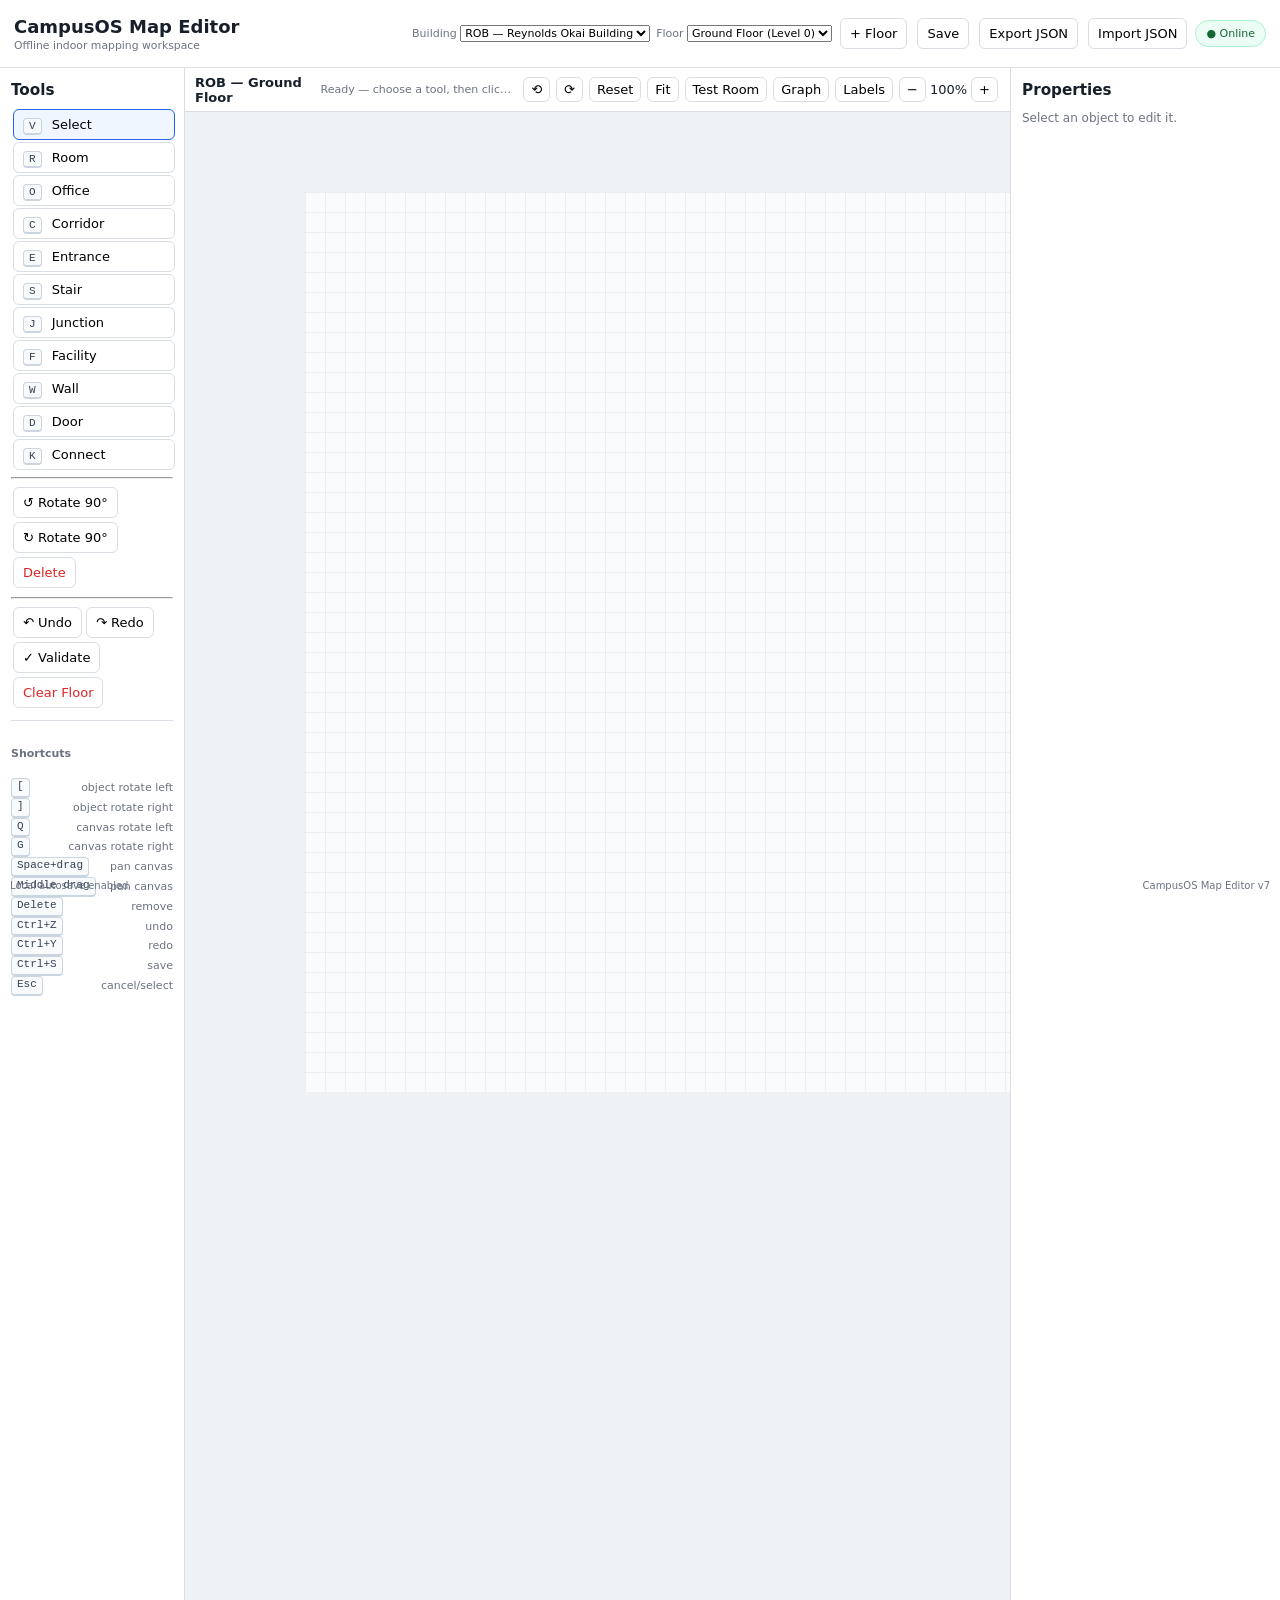
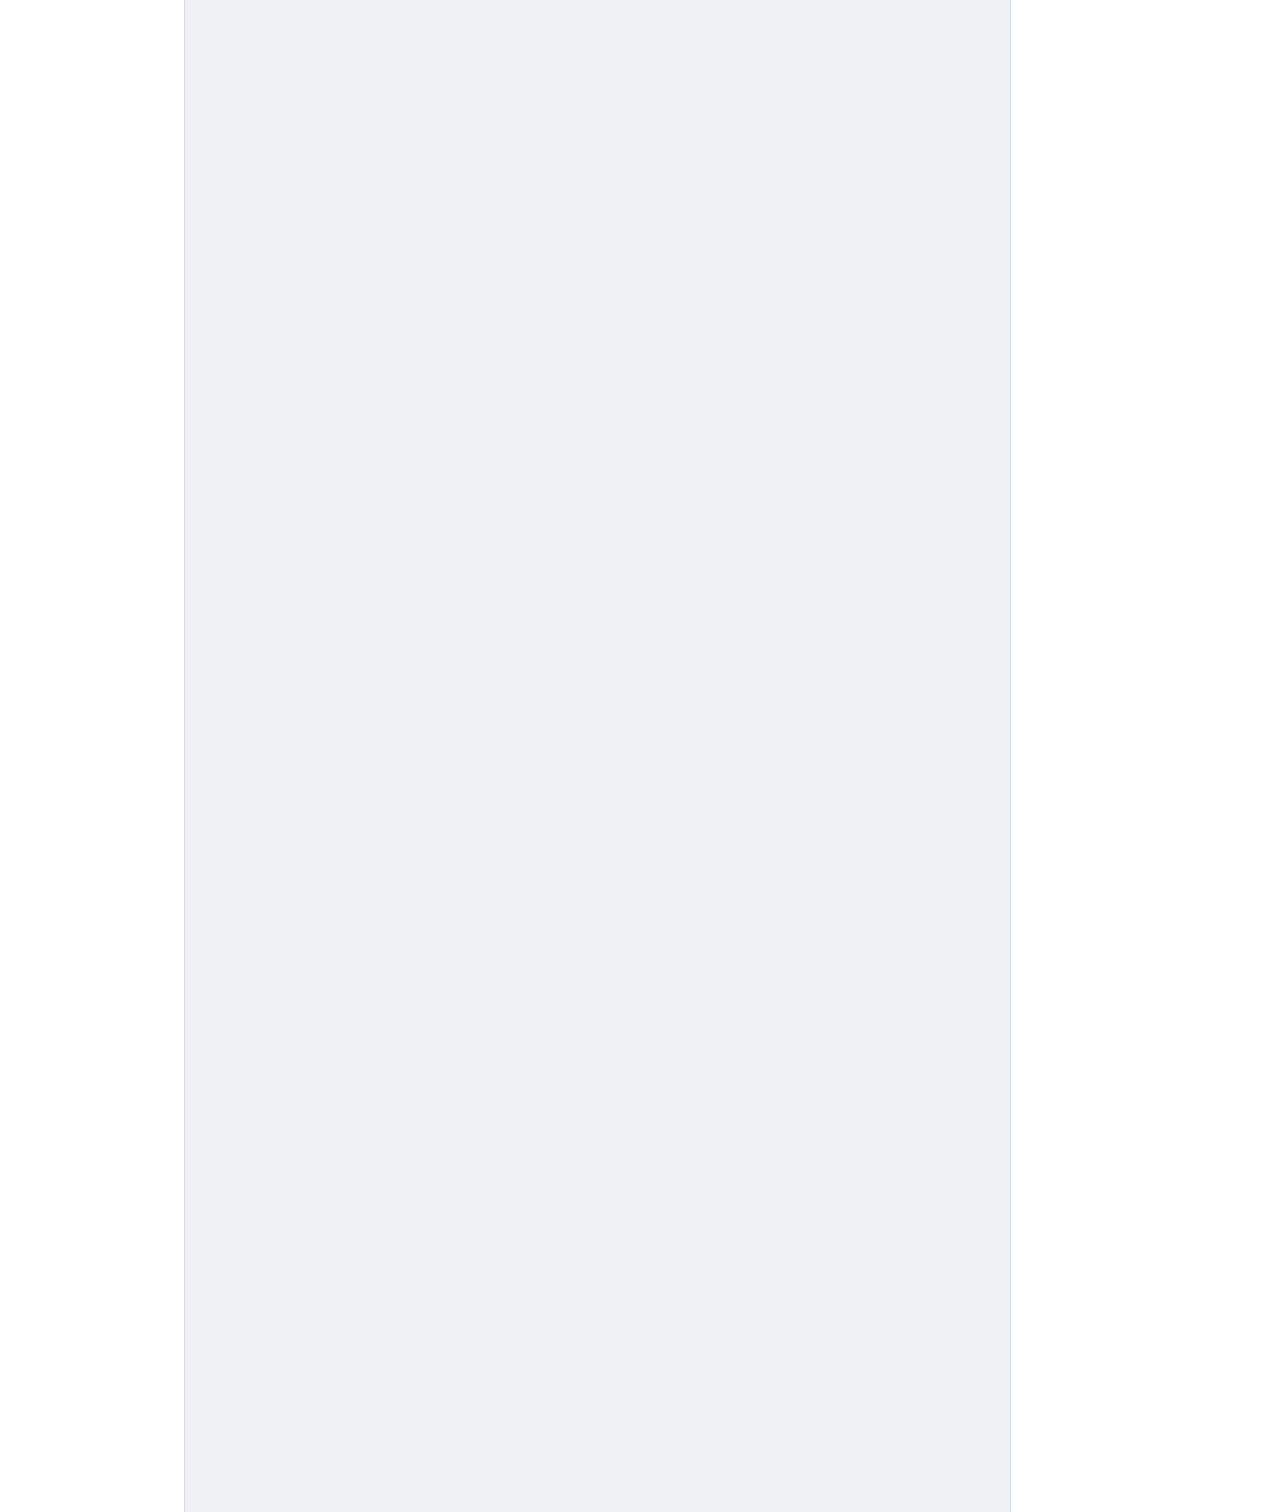
==== index.html @ 72ecd151 "Finalize PWA install and GitHub Pages support" ====
<!doctype html>
<html lang="en">
<head>
<meta charset="UTF-8">
<meta name="viewport" content="width=device-width,initial-scale=1">
<meta name="theme-color" content="#2d2440">
<meta name="description" content="Offline indoor campus mapping editor for CampusOS">
<link rel="manifest" href="./manifest.webmanifest">
<link rel="icon" href="./icons/icon-192.svg" type="image/svg+xml">
<link rel="apple-touch-icon" href="./icons/icon-192.svg">
<meta name="apple-mobile-web-app-capable" content="yes">
<meta name="apple-mobile-web-app-status-bar-style" content="black-translucent">
<title>CampusOS Map Editor</title>
<link rel="stylesheet" href="./style.css">
</head>
<body>
<header class="topbar">
  <div><b>CampusOS Map Editor</b><small>Offline indoor mapping workspace</small></div>
  <div class="top">
    <label>Building <select><option>ROB — Reynolds Okai Building</option></select></label>
    <label>Floor <select id="floorSelect"></select></label>
    <button id="newFloor">+ Floor</button><button id="save">Save</button>
    <button id="export">Export JSON</button><button id="import">Import JSON</button>
    <input id="file" type="file" accept=".json" hidden>
    <span id="connectionStatus" class="status-pill online">● Online</span>
    <button id="installBtn" class="install-btn" hidden>Install CampusOS</button>
  </div>
</header>

<main>
<aside class="tools">
<h3>Tools</h3>
<button class="tool active" data-tool="select"><kbd>V</kbd> Select</button>
<button class="tool" data-tool="room"><kbd>R</kbd> Room</button>
<button class="tool" data-tool="office"><kbd>O</kbd> Office</button>
<button class="tool" data-tool="corridor"><kbd>C</kbd> Corridor</button>
<button class="tool" data-tool="entrance"><kbd>E</kbd> Entrance</button>
<button class="tool" data-tool="stair"><kbd>S</kbd> Stair</button>
<button class="tool" data-tool="junction"><kbd>J</kbd> Junction</button>
<button class="tool" data-tool="facility"><kbd>F</kbd> Facility</button>
<button class="tool" data-tool="wall"><kbd>W</kbd> Wall</button>
<button class="tool" data-tool="door"><kbd>D</kbd> Door</button>
<button class="tool" data-tool="connect"><kbd>K</kbd> Connect</button>
<hr>
<button id="rotL">↺ Rotate 90°</button><button id="rotR">↻ Rotate 90°</button>
<button id="del" class="danger">Delete</button>
<hr>
<button id="undo">↶ Undo</button><button id="redo">↷ Redo</button>
<button id="validate">✓ Validate</button>
<button id="clear" class="danger">Clear Floor</button>
<section class="help">
<h4>Shortcuts</h4>
<div><kbd>[</kbd> object rotate left</div><div><kbd>]</kbd> object rotate right</div>
<div><kbd>Q</kbd> canvas rotate left</div><div><kbd>G</kbd> canvas rotate right</div>
<div><kbd>Space+drag</kbd> pan canvas</div><div><kbd>Middle drag</kbd> pan canvas</div>
<div><kbd>Delete</kbd> remove</div><div><kbd>Ctrl+Z</kbd> undo</div>
<div><kbd>Ctrl+Y</kbd> redo</div><div><kbd>Ctrl+S</kbd> save</div>
<div><kbd>Esc</kbd> cancel/select</div>
</section>
</aside>

<section class="area">
<div class="bar">
  <b id="title"></b>
  <span id="status">Ready — choose a tool, then click empty canvas</span>
  <span class="viewtools">
    <button id="viewL" title="Rotate canvas left">⟲</button>
    <button id="viewR" title="Rotate canvas right">⟳</button>
    <button id="viewReset" title="Reset canvas view">Reset</button>
    <button id="fit" title="Fit map to viewport">Fit</button><button id="testAdd" title="Test object placement">Test Room</button>
    <button id="graphToggle" title="Show/hide connection graph">Graph</button>
    <button id="labelsToggle" title="Show/hide labels">Labels</button>
    <button id="zoomOut">−</button><span id="zoomText">100%</span><button id="zoomIn">+</button>
  </span>
</div>
<div id="viewport"><div id="stage"><div id="canvas"><svg id="lines"></svg><div id="objects"></div></div></div></div>
</section>

<aside class="props">
<h3>Properties</h3><p id="empty">Select an object to edit it.</p>
<form id="form" hidden>
<label>ID<input id="pid" disabled></label><label>Name<input id="pname" required></label>
<label>Type<input id="ptype" disabled></label>
<label>Description<textarea id="pdesc"></textarea></label>
<label>Location note<textarea id="pnote" placeholder="e.g. Library side — left"></textarea></label>
<div class="grid">
<label>X<input id="px" type="number"></label><label>Y<input id="py" type="number"></label>
<label>Width<input id="pw" type="number" min="10"></label><label>Height<input id="ph" type="number" min="10"></label>
<label>Rotation<input id="prot" type="number" step="5"></label><label>Floor<input id="pfloor" disabled></label>
</div><button class="primary">Apply Changes</button>
</form>
<div id="connBox" hidden>
<h4>Connection</h4><label>From<select id="from"></select></label>
<label>To<select id="to"></select></label>
<label>Type<select id="ctype"><option>corridor</option><option>doorway</option><option>stairs</option><option>entrance</option><option>lift</option><option>path</option></select></label>
<p id="dist"></p><button id="delConn" class="danger">Delete Connection</button>
</div>
<div id="validation"></div>
</aside>
</main>
<footer><span id="saved">Local autosave enabled</span><span>CampusOS Map Editor v7</span></footer>
<script src="./app.js"></script>
<script>
document.getElementById('testAdd').onclick=()=>{
  if(window.CampusOS){ window.CampusOS.setTool('room'); window.CampusOS.add('room',600,350); }
};
</script>
</body>
</html>
---- style.css ----
*{box-sizing:border-box}
body{margin:0;height:100vh;overflow:hidden;font:13px system-ui,sans-serif;color:#17202a;background:#f4f6f8}
button,input,select,textarea{font:inherit}
button{border:1px solid #d9dee5;background:#fff;border-radius:6px;padding:7px 9px;cursor:pointer;margin:2px}
button:hover{background:#f1f5f9}
.danger{color:#dc2626}
.primary{width:100%;background:#2563eb;color:#fff;border-color:#2563eb}
.topbar{height:68px;background:#fff;border-bottom:1px solid #d9dee5;display:flex;justify-content:space-between;align-items:center;padding:10px 14px}
.topbar b{display:block;font-size:18px}.topbar small{color:#6b7280}
.top{display:flex;gap:6px;align-items:center;flex-wrap:wrap}.top label{font-size:11px;color:#6b7280}
.tools,.props{background:#fff;padding:11px;overflow:auto}.tools{border-right:1px solid #d9dee5}.props{border-left:1px solid #d9dee5}
.tools h3,.props h3{margin:2px 0 10px}.tool{display:block;width:100%;text-align:left}.tool.active{border-color:#2563eb;background:#eff6ff}
.tool kbd{margin-right:6px}.help{border-top:1px solid #d9dee5;margin-top:10px;padding-top:8px;color:#6b7280;font-size:11px;line-height:1.8}
.help div{display:flex;justify-content:space-between}kbd{border:1px solid #cbd5e1;border-bottom-width:2px;border-radius:4px;background:#f8fafc;padding:1px 5px;font:11px ui-monospace,monospace;color:#334155}
main{height:calc(100vh - 98px);display:grid;grid-template-columns:185px 1fr 270px}.area{min-width:0;display:flex;flex-direction:column}
.bar{height:44px;background:#fff;border-bottom:1px solid #d9dee5;display:flex;justify-content:space-between;align-items:center;padding:7px 10px;gap:8px}
.bar #status{color:#6b7280;font-size:11px;margin-left:10px;overflow:hidden;text-overflow:ellipsis;white-space:nowrap}
.viewtools{display:flex;align-items:center;gap:2px;white-space:nowrap}.viewtools button{padding:4px 7px}
#viewport{flex:1;overflow:scroll;background:#e9edf1;position:relative;cursor:default}
#stage{position:relative;width:3000px;height:3000px;min-width:3000px;min-height:3000px;background:rgba(255,255,255,.28);overflow:visible}
#canvas{position:absolute;left:120px;top:80px;width:1400px;height:900px;transform-origin:center center;background-color:rgba(255,255,255,.72);
 background-image:linear-gradient(to right,rgba(80,90,100,.08) 1px,transparent 1px),linear-gradient(to bottom,rgba(80,90,100,.08) 1px,transparent 1px);
 background-size:20px 20px;touch-action:none;transform:rotate(0deg) scale(1)}
#lines{position:absolute;inset:0;width:100%;height:100%;overflow:visible;pointer-events:none}
#lines.interactive{pointer-events:auto}
.line{stroke:#64748b;stroke-width:2.5;stroke-dasharray:8 6;pointer-events:stroke;opacity:.45}.line.selected{stroke:#2563eb;stroke-width:4;opacity:.9}
#objects{position:absolute;inset:0}
.object{position:absolute;display:flex;align-items:center;justify-content:center;border:2px solid #475569;border-radius:6px;user-select:none;cursor:grab;transform-origin:center;background:rgba(226,232,240,.88);text-align:center;will-change:left,top,transform}
.object:active{cursor:grabbing}.object.selected{outline:3px solid rgba(37,99,235,.18);border-color:#2563eb}
.label{padding:3px 5px;font-size:11px;font-weight:700;line-height:1.15;pointer-events:none;max-width:100%;overflow:hidden;text-overflow:ellipsis}
.labels-hidden .label{display:none}
.handle{position:absolute;top:-30px;left:50%;transform:translateX(-50%);width:22px;height:22px;border:1px solid #2563eb;border-radius:50%;background:#fff;color:#2563eb;display:none;align-items:center;justify-content:center;cursor:grab}
.selected .handle{display:flex}
.resize-handle{position:absolute;right:-8px;bottom:-8px;width:16px;height:16px;border:2px solid #2563eb;border-radius:50%;background:#fff;display:none;cursor:nwse-resize;z-index:2}
.selected .resize-handle{display:block}
.room{background:rgba(219,234,254,.9)}.office{background:rgba(220,252,231,.9)}.corridor{background:rgba(241,245,249,.92)}
.entrance{background:rgba(254,249,195,.95)}.stair{background:rgba(237,233,254,.9)}.junction{background:rgba(254,226,226,.9)}
.facility{background:rgba(207,250,254,.9)}.wall{background:#64748b}.door{background:rgba(251,191,36,.85)}
.graph-hidden #lines{display:none}
.props label{display:block;color:#6b7280;font-size:11px;margin-bottom:8px}.props input,.props textarea,.props select{width:100%;margin-top:3px;padding:6px;border:1px solid #d9dee5;border-radius:5px}
.props textarea{resize:vertical}.grid{display:grid;grid-template-columns:1fr 1fr;gap:0 7px}.props p{color:#6b7280;font-size:12px}
.props #validation{font-size:11px;line-height:1.5;margin-top:10px}.ok{color:#15803d}.warn{color:#b45309}
.status-pill{display:inline-flex;align-items:center;padding:6px 10px;border-radius:999px;border:1px solid #cbd5e1;background:#f8fafc;color:#475569;font-size:11px}
.status-pill.online{background:#ecfdf5;color:#166534;border-color:#a7f3d0}
.status-pill.offline{background:#fff7ed;color:#9a4d00;border-color:#fed7aa}
.install-btn{background:#2d2440;color:#fff;border-color:#2d2440}
footer{height:30px;background:#fff;border-top:1px solid #d9dee5;display:flex;justify-content:space-between;padding:0 10px;align-items:center;color:#6b7280;font-size:10px}
@media(max-width:950px){main{grid-template-columns:155px 1fr}.props{display:none}.top label{display:none}}
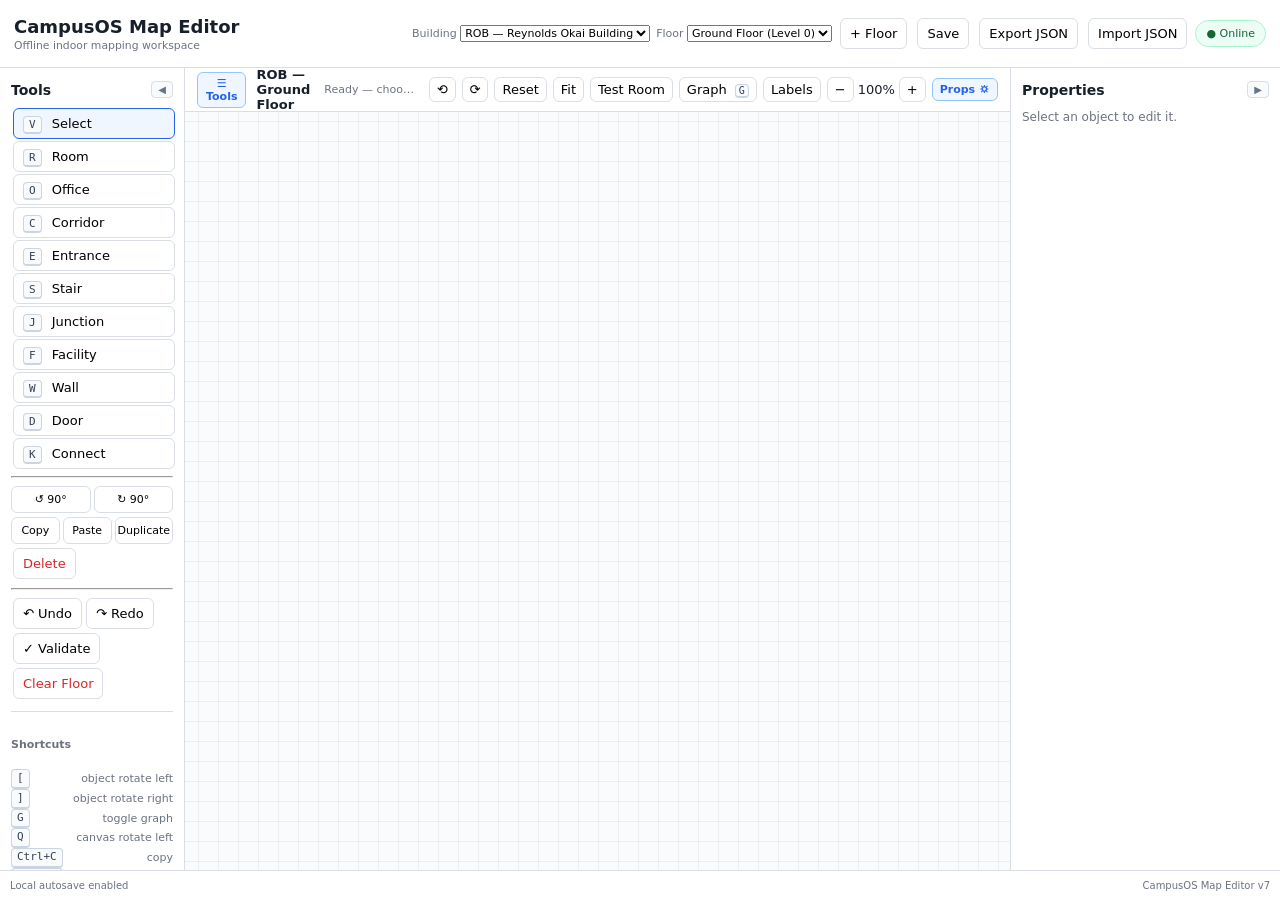
==== commit 8d796d3b: "Add directional resize handles, graph shortcut G, multi-select copy/paste, and collapsible sidebars" ====
--- a/index.html
+++ b/index.html
@@ -5,11 +5,12 @@
 <meta name="viewport" content="width=device-width,initial-scale=1">
 <meta name="theme-color" content="#2d2440">
 <meta name="description" content="Offline indoor campus mapping editor for CampusOS">
+<meta name="apple-mobile-web-app-title" content="CampusOS">
+<meta name="apple-mobile-web-app-capable" content="yes">
+<meta name="apple-mobile-web-app-status-bar-style" content="black-translucent">
 <link rel="manifest" href="./manifest.webmanifest">
 <link rel="icon" href="./icons/icon-192.svg" type="image/svg+xml">
 <link rel="apple-touch-icon" href="./icons/icon-192.svg">
-<meta name="apple-mobile-web-app-capable" content="yes">
-<meta name="apple-mobile-web-app-status-bar-style" content="black-translucent">
 <title>CampusOS Map Editor</title>
 <link rel="stylesheet" href="./style.css">
 </head>
@@ -29,7 +30,10 @@
 
 <main>
 <aside class="tools">
-<h3>Tools</h3>
+<div class="sidebar-header">
+  <h3>Tools</h3>
+  <button id="toggleTools" class="collapse-icon-btn" title="Collapse Tools sidebar">◀</button>
+</div>
 <button class="tool active" data-tool="select"><kbd>V</kbd> Select</button>
 <button class="tool" data-tool="room"><kbd>R</kbd> Room</button>
 <button class="tool" data-tool="office"><kbd>O</kbd> Office</button>
@@ -42,7 +46,14 @@
 <button class="tool" data-tool="door"><kbd>D</kbd> Door</button>
 <button class="tool" data-tool="connect"><kbd>K</kbd> Connect</button>
 <hr>
-<button id="rotL">↺ Rotate 90°</button><button id="rotR">↻ Rotate 90°</button>
+<div class="btn-group">
+  <button id="rotL" title="Rotate 90° left">↺ 90°</button><button id="rotR" title="Rotate 90° right">↻ 90°</button>
+</div>
+<div class="btn-group">
+  <button id="copyBtn" title="Copy selection (Ctrl+C)">Copy</button>
+  <button id="pasteBtn" title="Paste selection (Ctrl+V)">Paste</button>
+  <button id="dupBtn" title="Duplicate selection (Ctrl+D)">Duplicate</button>
+</div>
 <button id="del" class="danger">Delete</button>
 <hr>
 <button id="undo">↶ Undo</button><button id="redo">↷ Redo</button>
@@ -51,33 +62,47 @@
 <section class="help">
 <h4>Shortcuts</h4>
 <div><kbd>[</kbd> object rotate left</div><div><kbd>]</kbd> object rotate right</div>
-<div><kbd>Q</kbd> canvas rotate left</div><div><kbd>G</kbd> canvas rotate right</div>
-<div><kbd>Space+drag</kbd> pan canvas</div><div><kbd>Middle drag</kbd> pan canvas</div>
-<div><kbd>Delete</kbd> remove</div><div><kbd>Ctrl+Z</kbd> undo</div>
-<div><kbd>Ctrl+Y</kbd> redo</div><div><kbd>Ctrl+S</kbd> save</div>
-<div><kbd>Esc</kbd> cancel/select</div>
+<div><kbd>G</kbd> toggle graph</div><div><kbd>Q</kbd> canvas rotate left</div>
+<div><kbd>Ctrl+C</kbd> copy</div><div><kbd>Ctrl+V</kbd> paste</div>
+<div><kbd>Ctrl+D</kbd> duplicate</div><div><kbd>Shift+click</kbd> multi-select</div>
+<div><kbd>Drag empty</kbd> box select</div><div><kbd>Space+drag</kbd> pan canvas</div>
+<div><kbd>Middle drag</kbd> pan canvas</div><div><kbd>Delete</kbd> remove</div>
+<div><kbd>Ctrl+B</kbd> toggle sidebars</div>
+<div><kbd>Ctrl+Z</kbd> undo</div><div><kbd>Ctrl+Y</kbd> redo</div>
+<div><kbd>Ctrl+S</kbd> save</div><div><kbd>Esc</kbd> cancel/select</div>
 </section>
 </aside>
 
 <section class="area">
 <div class="bar">
-  <b id="title"></b>
-  <span id="status">Ready — choose a tool, then click empty canvas</span>
+  <div class="bar-left">
+    <button id="toggleToolsBar" class="panel-btn" title="Toggle Tools sidebar">☰ Tools</button>
+    <b id="title"></b>
+    <span id="status">Ready — choose a tool, then click empty canvas</span>
+  </div>
   <span class="viewtools">
     <button id="viewL" title="Rotate canvas left">⟲</button>
     <button id="viewR" title="Rotate canvas right">⟳</button>
     <button id="viewReset" title="Reset canvas view">Reset</button>
     <button id="fit" title="Fit map to viewport">Fit</button><button id="testAdd" title="Test object placement">Test Room</button>
-    <button id="graphToggle" title="Show/hide connection graph">Graph</button>
+    <button id="graphToggle" title="Show/hide connection graph (G)">Graph <kbd>G</kbd></button>
     <button id="labelsToggle" title="Show/hide labels">Labels</button>
     <button id="zoomOut">−</button><span id="zoomText">100%</span><button id="zoomIn">+</button>
+    <button id="togglePropsBar" class="panel-btn" title="Toggle Properties sidebar">Props ⛭</button>
   </span>
 </div>
-<div id="viewport"><div id="stage"><div id="canvas"><svg id="lines"></svg><div id="objects"></div></div></div></div>
+<div id="viewport">
+  <button id="expandToolsFloating" class="floating-toggle-btn left" title="Expand Tools sidebar" hidden>▶ Tools</button>
+  <button id="expandPropsFloating" class="floating-toggle-btn right" title="Expand Properties sidebar" hidden>Props ◀</button>
+  <div id="stage"><div id="canvas"><svg id="lines"></svg><div id="objects"></div><div id="selectionBox" hidden></div></div></div>
+</div>
 </section>
 
 <aside class="props">
-<h3>Properties</h3><p id="empty">Select an object to edit it.</p>
+<div class="sidebar-header">
+  <h3>Properties</h3>
+  <button id="toggleProps" class="collapse-icon-btn" title="Collapse Properties sidebar">▶</button>
+</div><p id="empty">Select an object to edit it.</p>
 <form id="form" hidden>
 <label>ID<input id="pid" disabled></label><label>Name<input id="pname" required></label>
 <label>Type<input id="ptype" disabled></label>
--- a/style.css
+++ b/style.css
@@ -8,17 +8,35 @@
 .topbar{height:68px;background:#fff;border-bottom:1px solid #d9dee5;display:flex;justify-content:space-between;align-items:center;padding:10px 14px}
 .topbar b{display:block;font-size:18px}.topbar small{color:#6b7280}
 .top{display:flex;gap:6px;align-items:center;flex-wrap:wrap}.top label{font-size:11px;color:#6b7280}
-.tools,.props{background:#fff;padding:11px;overflow:auto}.tools{border-right:1px solid #d9dee5}.props{border-left:1px solid #d9dee5}
-.tools h3,.props h3{margin:2px 0 10px}.tool{display:block;width:100%;text-align:left}.tool.active{border-color:#2563eb;background:#eff6ff}
+.tools,.props{background:#fff;padding:11px;overflow:auto;min-height:0;transition:width .2s ease,padding .2s ease}.tools{border-right:1px solid #d9dee5}.props{border-left:1px solid #d9dee5}
+.sidebar-header{display:flex;align-items:center;justify-content:space-between;margin:2px 0 10px}
+.sidebar-header h3{margin:0;font-size:14px}
+.collapse-icon-btn{padding:2px 6px;font-size:10px;border-radius:4px;border:1px solid #d9dee5;background:#f8fafc;color:#64748b;margin:0}
+.collapse-icon-btn:hover{background:#e2e8f0;color:#1e293b}
+.panel-btn{display:inline-flex;align-items:center;gap:4px;padding:4px 8px;font-size:11px;font-weight:600;border:1px solid #cbd5e1;background:#fff;border-radius:6px;color:#334155;margin:0 2px}
+.panel-btn:hover{background:#f1f5f9}
+.panel-btn.active{background:#eff6ff;color:#2563eb;border-color:#93c5fd}
+.bar-left{display:flex;align-items:center;gap:8px;min-width:0;overflow:hidden}
+.floating-toggle-btn{position:absolute;top:10px;z-index:20;background:#fff;border:1px solid #cbd5e1;box-shadow:0 2px 8px rgba(0,0,0,.12);border-radius:6px;padding:6px 11px;font-size:11px;font-weight:700;cursor:pointer;color:#2563eb;transition:all .15s}
+.floating-toggle-btn:hover{background:#eff6ff;border-color:#2563eb}
+.floating-toggle-btn.left{left:10px}
+.floating-toggle-btn.right{right:10px}
+.tool{display:block;width:100%;text-align:left}.tool.active{border-color:#2563eb;background:#eff6ff}
 .tool kbd{margin-right:6px}.help{border-top:1px solid #d9dee5;margin-top:10px;padding-top:8px;color:#6b7280;font-size:11px;line-height:1.8}
 .help div{display:flex;justify-content:space-between}kbd{border:1px solid #cbd5e1;border-bottom-width:2px;border-radius:4px;background:#f8fafc;padding:1px 5px;font:11px ui-monospace,monospace;color:#334155}
-main{height:calc(100vh - 98px);display:grid;grid-template-columns:185px 1fr 270px}.area{min-width:0;display:flex;flex-direction:column}
+main{height:calc(100vh - 98px);display:grid;grid-template-columns:185px 1fr 270px;min-height:0;transition:grid-template-columns .2s ease}
+main.collapse-tools{grid-template-columns:0px 1fr 270px}
+main.collapse-props{grid-template-columns:185px 1fr 0px}
+main.collapse-tools.collapse-props{grid-template-columns:0px 1fr 0px}
+main.collapse-tools .tools{display:none}
+main.collapse-props .props{display:none}
+.area{min-width:0;min-height:0;height:100%;display:flex;flex-direction:column}
 .bar{height:44px;background:#fff;border-bottom:1px solid #d9dee5;display:flex;justify-content:space-between;align-items:center;padding:7px 10px;gap:8px}
-.bar #status{color:#6b7280;font-size:11px;margin-left:10px;overflow:hidden;text-overflow:ellipsis;white-space:nowrap}
+.bar #status{color:#6b7280;font-size:11px;margin-left:6px;overflow:hidden;text-overflow:ellipsis;white-space:nowrap}
 .viewtools{display:flex;align-items:center;gap:2px;white-space:nowrap}.viewtools button{padding:4px 7px}
-#viewport{flex:1;overflow:scroll;background:#e9edf1;position:relative;cursor:default}
+#viewport{flex:1;min-height:0;overflow:auto;background:#e9edf1;position:relative;cursor:default}
 #stage{position:relative;width:3000px;height:3000px;min-width:3000px;min-height:3000px;background:rgba(255,255,255,.28);overflow:visible}
-#canvas{position:absolute;left:120px;top:80px;width:1400px;height:900px;transform-origin:center center;background-color:rgba(255,255,255,.72);
+#canvas{position:absolute;left:800px;top:1050px;width:1400px;height:900px;transform-origin:center center;background-color:rgba(255,255,255,.72);
  background-image:linear-gradient(to right,rgba(80,90,100,.08) 1px,transparent 1px),linear-gradient(to bottom,rgba(80,90,100,.08) 1px,transparent 1px);
  background-size:20px 20px;touch-action:none;transform:rotate(0deg) scale(1)}
 #lines{position:absolute;inset:0;width:100%;height:100%;overflow:visible;pointer-events:none}
@@ -29,10 +47,28 @@
 .object:active{cursor:grabbing}.object.selected{outline:3px solid rgba(37,99,235,.18);border-color:#2563eb}
 .label{padding:3px 5px;font-size:11px;font-weight:700;line-height:1.15;pointer-events:none;max-width:100%;overflow:hidden;text-overflow:ellipsis}
 .labels-hidden .label{display:none}
-.handle{position:absolute;top:-30px;left:50%;transform:translateX(-50%);width:22px;height:22px;border:1px solid #2563eb;border-radius:50%;background:#fff;color:#2563eb;display:none;align-items:center;justify-content:center;cursor:grab}
+.handle{position:absolute;top:-30px;left:50%;transform:translateX(-50%);width:22px;height:22px;border:1px solid #2563eb;border-radius:50%;background:#fff;color:#2563eb;display:none;align-items:center;justify-content:center;cursor:grab;z-index:3}
 .selected .handle{display:flex}
-.resize-handle{position:absolute;right:-8px;bottom:-8px;width:16px;height:16px;border:2px solid #2563eb;border-radius:50%;background:#fff;display:none;cursor:nwse-resize;z-index:2}
+.resize-handle{position:absolute;border:2px solid #2563eb;background:#fff;display:none;z-index:3;box-shadow:0 1px 3px rgba(0,0,0,.15);transition:background-color .15s}
 .selected .resize-handle{display:block}
+.resize-handle:hover{background:#2563eb;border-color:#1d4ed8}
+
+/* Edge handles - pill bars centered on each side */
+.resize-handle.n{top:-5px;left:50%;transform:translateX(-50%);width:22px;height:8px;border-radius:4px;cursor:ns-resize}
+.resize-handle.s{bottom:-5px;left:50%;transform:translateX(-50%);width:22px;height:8px;border-radius:4px;cursor:ns-resize}
+.resize-handle.w{left:-5px;top:50%;transform:translateY(-50%);width:8px;height:22px;border-radius:4px;cursor:ew-resize}
+.resize-handle.e{right:-5px;top:50%;transform:translateY(-50%);width:8px;height:22px;border-radius:4px;cursor:ew-resize}
+
+/* Corner handles - squares on each corner */
+.resize-handle.nw{top:-6px;left:-6px;width:11px;height:11px;border-radius:2px;cursor:nwse-resize}
+.resize-handle.ne{top:-6px;right:-6px;width:11px;height:11px;border-radius:2px;cursor:nesw-resize}
+.resize-handle.sw{bottom:-6px;left:-6px;width:11px;height:11px;border-radius:2px;cursor:nesw-resize}
+.resize-handle.se{bottom:-6px;right:-6px;width:11px;height:11px;border-radius:2px;cursor:nwse-resize}
+
+#selectionBox{position:absolute;border:1.5px dashed #2563eb;background:rgba(37,99,235,.12);pointer-events:none;z-index:10;border-radius:3px}
+.btn-group{display:flex;gap:3px;width:100%}
+.btn-group button{flex:1;padding:6px 2px;font-size:11px;margin:2px 0}
+#graphToggle kbd{margin-left:4px;font-size:10px;padding:0 3px}
 .room{background:rgba(219,234,254,.9)}.office{background:rgba(220,252,231,.9)}.corridor{background:rgba(241,245,249,.92)}
 .entrance{background:rgba(254,249,195,.95)}.stair{background:rgba(237,233,254,.9)}.junction{background:rgba(254,226,226,.9)}
 .facility{background:rgba(207,250,254,.9)}.wall{background:#64748b}.door{background:rgba(251,191,36,.85)}
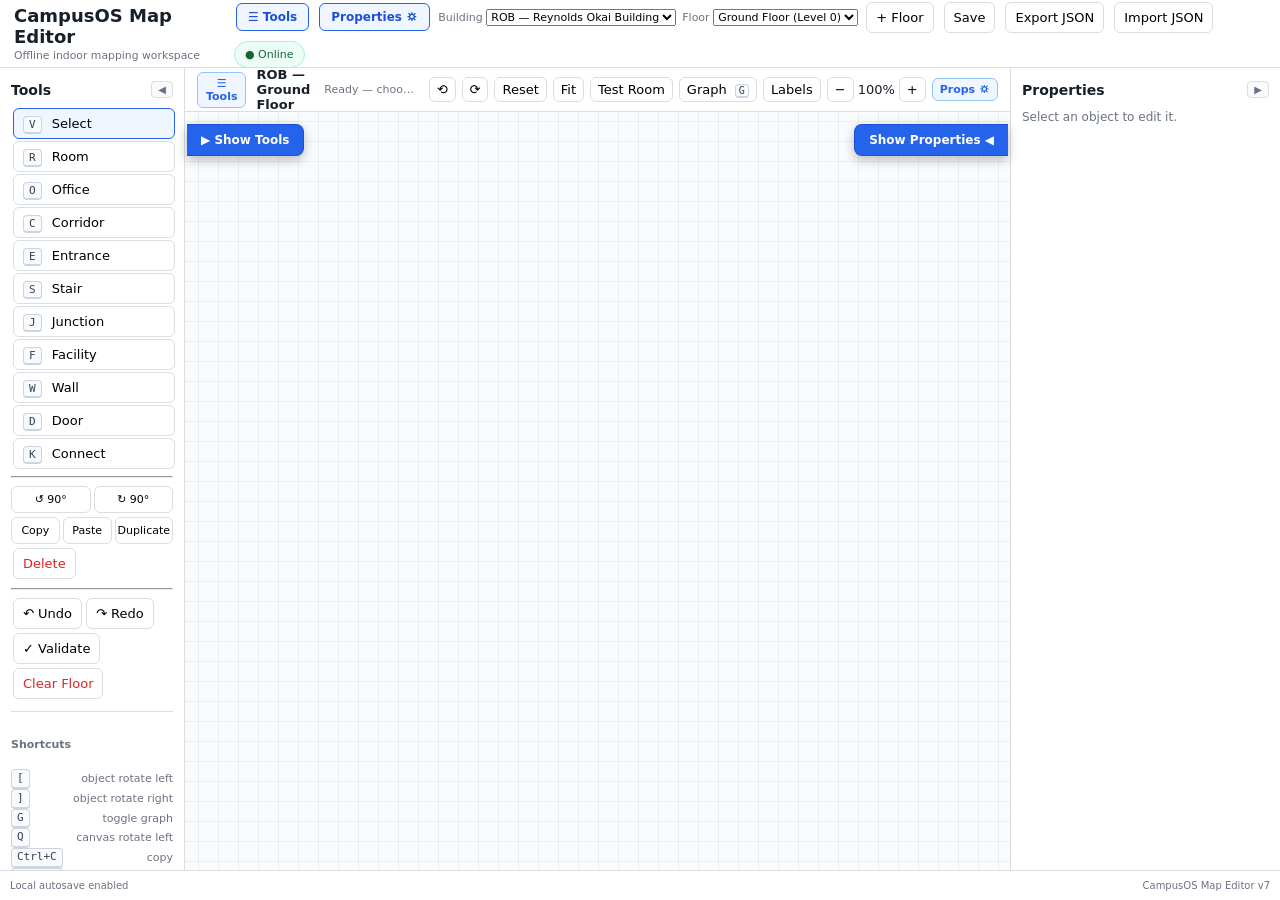
==== commit 493a33a9: "Add permanent dock tabs, topbar buttons, and T/P shortcuts to restore collapsed sidebars" ====
--- a/index.html
+++ b/index.html
@@ -12,12 +12,14 @@
 <link rel="icon" href="./icons/icon-192.svg" type="image/svg+xml">
 <link rel="apple-touch-icon" href="./icons/icon-192.svg">
 <title>CampusOS Map Editor</title>
-<link rel="stylesheet" href="./style.css">
+<link rel="stylesheet" href="./style.css?v=4">
 </head>
 <body>
 <header class="topbar">
   <div><b>CampusOS Map Editor</b><small>Offline indoor mapping workspace</small></div>
   <div class="top">
+    <button id="btnHeaderTools" class="header-sidebar-btn active" title="Toggle Tools sidebar (T)">☰ Tools</button>
+    <button id="btnHeaderProps" class="header-sidebar-btn active" title="Toggle Properties sidebar (P)">Properties ⛭</button>
     <label>Building <select><option>ROB — Reynolds Okai Building</option></select></label>
     <label>Floor <select id="floorSelect"></select></label>
     <button id="newFloor">+ Floor</button><button id="save">Save</button>
@@ -67,6 +69,8 @@
 <div><kbd>Ctrl+D</kbd> duplicate</div><div><kbd>Shift+click</kbd> multi-select</div>
 <div><kbd>Drag empty</kbd> box select</div><div><kbd>Space+drag</kbd> pan canvas</div>
 <div><kbd>Middle drag</kbd> pan canvas</div><div><kbd>Delete</kbd> remove</div>
+<div><kbd>T</kbd> toggle Tools</div>
+<div><kbd>P</kbd> toggle Properties</div>
 <div><kbd>Ctrl+B</kbd> toggle sidebars</div>
 <div><kbd>Ctrl+Z</kbd> undo</div><div><kbd>Ctrl+Y</kbd> redo</div>
 <div><kbd>Ctrl+S</kbd> save</div><div><kbd>Esc</kbd> cancel/select</div>
@@ -76,7 +80,7 @@
 <section class="area">
 <div class="bar">
   <div class="bar-left">
-    <button id="toggleToolsBar" class="panel-btn" title="Toggle Tools sidebar">☰ Tools</button>
+    <button id="toggleToolsBar" class="panel-btn active" title="Toggle Tools sidebar (T)">☰ Tools</button>
     <b id="title"></b>
     <span id="status">Ready — choose a tool, then click empty canvas</span>
   </div>
@@ -88,12 +92,12 @@
     <button id="graphToggle" title="Show/hide connection graph (G)">Graph <kbd>G</kbd></button>
     <button id="labelsToggle" title="Show/hide labels">Labels</button>
     <button id="zoomOut">−</button><span id="zoomText">100%</span><button id="zoomIn">+</button>
-    <button id="togglePropsBar" class="panel-btn" title="Toggle Properties sidebar">Props ⛭</button>
+    <button id="togglePropsBar" class="panel-btn active" title="Toggle Properties sidebar (P)">Props ⛭</button>
   </span>
 </div>
+<button id="expandToolsFloating" class="dock-tab left" title="Show Tools sidebar (T)" hidden>▶ Show Tools</button>
+<button id="expandPropsFloating" class="dock-tab right" title="Show Properties sidebar (P)" hidden>Show Properties ◀</button>
 <div id="viewport">
-  <button id="expandToolsFloating" class="floating-toggle-btn left" title="Expand Tools sidebar" hidden>▶ Tools</button>
-  <button id="expandPropsFloating" class="floating-toggle-btn right" title="Expand Properties sidebar" hidden>Props ◀</button>
   <div id="stage"><div id="canvas"><svg id="lines"></svg><div id="objects"></div><div id="selectionBox" hidden></div></div></div>
 </div>
 </section>
@@ -124,7 +128,7 @@
 </aside>
 </main>
 <footer><span id="saved">Local autosave enabled</span><span>CampusOS Map Editor v7</span></footer>
-<script src="./app.js"></script>
+<script src="./app.js?v=4"></script>
 <script>
 document.getElementById('testAdd').onclick=()=>{
   if(window.CampusOS){ window.CampusOS.setTool('room'); window.CampusOS.add('room',600,350); }
--- a/style.css
+++ b/style.css
@@ -17,10 +17,13 @@
 .panel-btn:hover{background:#f1f5f9}
 .panel-btn.active{background:#eff6ff;color:#2563eb;border-color:#93c5fd}
 .bar-left{display:flex;align-items:center;gap:8px;min-width:0;overflow:hidden}
-.floating-toggle-btn{position:absolute;top:10px;z-index:20;background:#fff;border:1px solid #cbd5e1;box-shadow:0 2px 8px rgba(0,0,0,.12);border-radius:6px;padding:6px 11px;font-size:11px;font-weight:700;cursor:pointer;color:#2563eb;transition:all .15s}
-.floating-toggle-btn:hover{background:#eff6ff;border-color:#2563eb}
-.floating-toggle-btn.left{left:10px}
-.floating-toggle-btn.right{right:10px}
+.header-sidebar-btn{display:inline-flex;align-items:center;gap:4px;padding:6px 11px;font-size:12px;font-weight:600;border:1.5px solid #2563eb;background:#eff6ff;border-radius:6px;color:#1d4ed8;cursor:pointer;transition:all .15s}
+.header-sidebar-btn:hover{background:#dbeafe}
+.header-sidebar-btn:not(.active){background:#f8fafc;border-color:#cbd5e1;color:#64748b}
+.dock-tab{position:absolute;top:54px;z-index:100;background:#2563eb;color:#fff;border:1.5px solid #1d4ed8;box-shadow:0 4px 12px rgba(0,0,0,.25);padding:8px 14px;font-size:12px;font-weight:700;cursor:pointer;transition:all .15s;display:inline-flex;align-items:center;gap:6px}
+.dock-tab:hover{background:#1d4ed8;transform:scale(1.03)}
+.dock-tab.left{left:0;border-top-left-radius:0;border-bottom-left-radius:0;border-top-right-radius:8px;border-bottom-right-radius:8px;border-left:none}
+.dock-tab.right{right:0;border-top-right-radius:0;border-bottom-right-radius:0;border-top-left-radius:8px;border-bottom-left-radius:8px;border-right:none}
 .tool{display:block;width:100%;text-align:left}.tool.active{border-color:#2563eb;background:#eff6ff}
 .tool kbd{margin-right:6px}.help{border-top:1px solid #d9dee5;margin-top:10px;padding-top:8px;color:#6b7280;font-size:11px;line-height:1.8}
 .help div{display:flex;justify-content:space-between}kbd{border:1px solid #cbd5e1;border-bottom-width:2px;border-radius:4px;background:#f8fafc;padding:1px 5px;font:11px ui-monospace,monospace;color:#334155}
@@ -30,7 +33,7 @@
 main.collapse-tools.collapse-props{grid-template-columns:0px 1fr 0px}
 main.collapse-tools .tools{display:none}
 main.collapse-props .props{display:none}
-.area{min-width:0;min-height:0;height:100%;display:flex;flex-direction:column}
+.area{min-width:0;min-height:0;height:100%;display:flex;flex-direction:column;position:relative}
 .bar{height:44px;background:#fff;border-bottom:1px solid #d9dee5;display:flex;justify-content:space-between;align-items:center;padding:7px 10px;gap:8px}
 .bar #status{color:#6b7280;font-size:11px;margin-left:6px;overflow:hidden;text-overflow:ellipsis;white-space:nowrap}
 .viewtools{display:flex;align-items:center;gap:2px;white-space:nowrap}.viewtools button{padding:4px 7px}
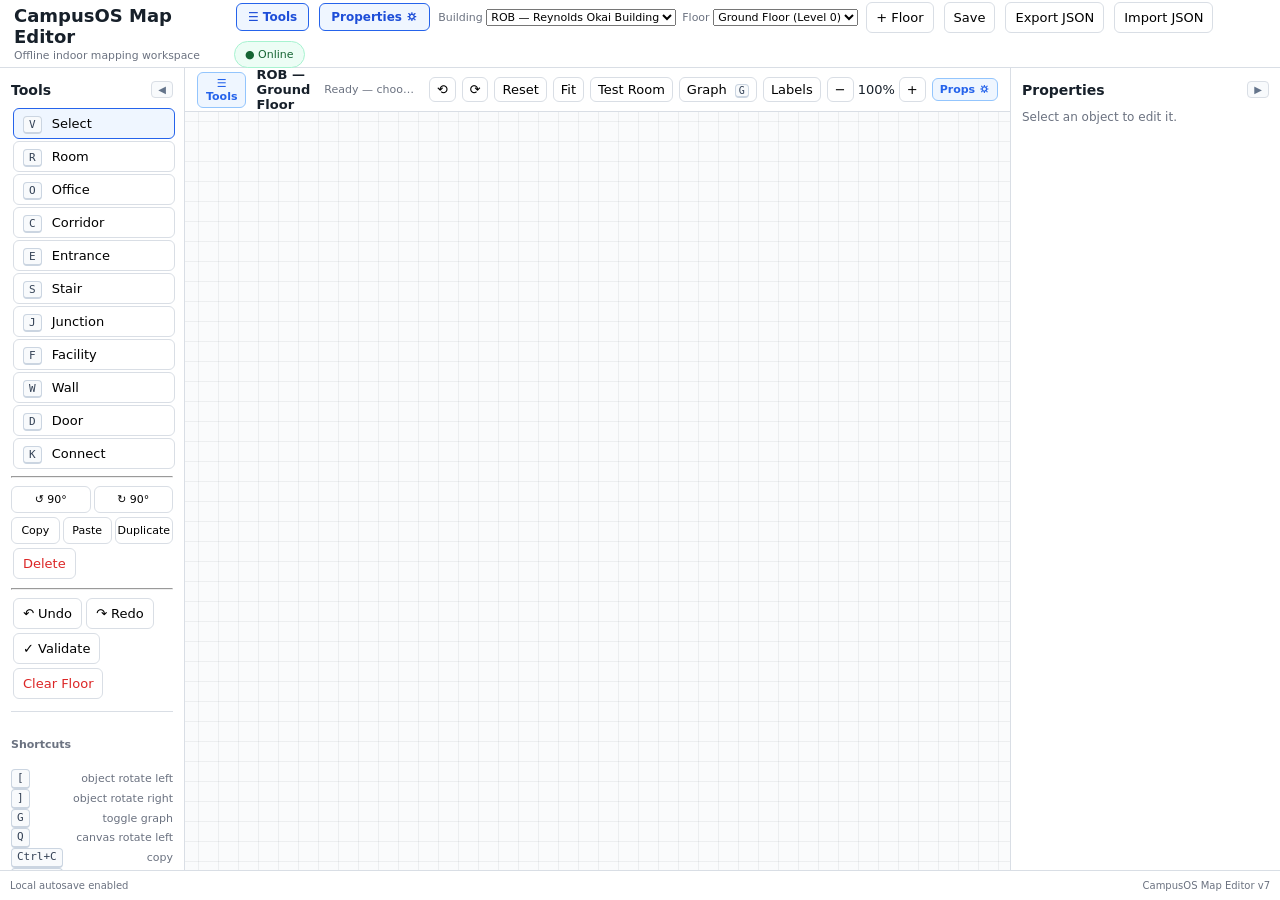
==== commit 9c298702: "Fix CSS grid template areas so canvas never collapses, make dock buttons compact and hide when open" ====
--- a/index.html
+++ b/index.html
@@ -12,7 +12,7 @@
 <link rel="icon" href="./icons/icon-192.svg" type="image/svg+xml">
 <link rel="apple-touch-icon" href="./icons/icon-192.svg">
 <title>CampusOS Map Editor</title>
-<link rel="stylesheet" href="./style.css?v=4">
+<link rel="stylesheet" href="./style.css?v=5">
 </head>
 <body>
 <header class="topbar">
@@ -95,8 +95,8 @@
     <button id="togglePropsBar" class="panel-btn active" title="Toggle Properties sidebar (P)">Props ⛭</button>
   </span>
 </div>
-<button id="expandToolsFloating" class="dock-tab left" title="Show Tools sidebar (T)" hidden>▶ Show Tools</button>
-<button id="expandPropsFloating" class="dock-tab right" title="Show Properties sidebar (P)" hidden>Show Properties ◀</button>
+<button id="expandToolsFloating" class="dock-tab left" title="Show Tools sidebar (T)" hidden>▶ Tools</button>
+<button id="expandPropsFloating" class="dock-tab right" title="Show Properties sidebar (P)" hidden>Props ◀</button>
 <div id="viewport">
   <div id="stage"><div id="canvas"><svg id="lines"></svg><div id="objects"></div><div id="selectionBox" hidden></div></div></div>
 </div>
@@ -128,7 +128,7 @@
 </aside>
 </main>
 <footer><span id="saved">Local autosave enabled</span><span>CampusOS Map Editor v7</span></footer>
-<script src="./app.js?v=4"></script>
+<script src="./app.js?v=5"></script>
 <script>
 document.getElementById('testAdd').onclick=()=>{
   if(window.CampusOS){ window.CampusOS.setTool('room'); window.CampusOS.add('room',600,350); }
--- a/style.css
+++ b/style.css
@@ -20,20 +20,23 @@
 .header-sidebar-btn{display:inline-flex;align-items:center;gap:4px;padding:6px 11px;font-size:12px;font-weight:600;border:1.5px solid #2563eb;background:#eff6ff;border-radius:6px;color:#1d4ed8;cursor:pointer;transition:all .15s}
 .header-sidebar-btn:hover{background:#dbeafe}
 .header-sidebar-btn:not(.active){background:#f8fafc;border-color:#cbd5e1;color:#64748b}
-.dock-tab{position:absolute;top:54px;z-index:100;background:#2563eb;color:#fff;border:1.5px solid #1d4ed8;box-shadow:0 4px 12px rgba(0,0,0,.25);padding:8px 14px;font-size:12px;font-weight:700;cursor:pointer;transition:all .15s;display:inline-flex;align-items:center;gap:6px}
-.dock-tab:hover{background:#1d4ed8;transform:scale(1.03)}
-.dock-tab.left{left:0;border-top-left-radius:0;border-bottom-left-radius:0;border-top-right-radius:8px;border-bottom-right-radius:8px;border-left:none}
-.dock-tab.right{right:0;border-top-right-radius:0;border-bottom-right-radius:0;border-top-left-radius:8px;border-bottom-left-radius:8px;border-right:none}
+.dock-tab{position:absolute;top:52px;z-index:100;background:#2563eb;color:#fff;border:1px solid #1d4ed8;box-shadow:0 2px 8px rgba(0,0,0,.15);padding:4px 8px;font-size:11px;font-weight:600;cursor:pointer;white-space:nowrap;transition:all .15s;display:inline-flex;align-items:center;gap:4px}
+.dock-tab[hidden]{display:none !important}
+.dock-tab:hover{background:#1d4ed8}
+.dock-tab.left{left:0;border-top-left-radius:0;border-bottom-left-radius:0;border-top-right-radius:5px;border-bottom-right-radius:5px;border-left:none}
+.dock-tab.right{right:0;border-top-right-radius:0;border-bottom-right-radius:0;border-top-left-radius:5px;border-bottom-left-radius:5px;border-right:none}
 .tool{display:block;width:100%;text-align:left}.tool.active{border-color:#2563eb;background:#eff6ff}
 .tool kbd{margin-right:6px}.help{border-top:1px solid #d9dee5;margin-top:10px;padding-top:8px;color:#6b7280;font-size:11px;line-height:1.8}
 .help div{display:flex;justify-content:space-between}kbd{border:1px solid #cbd5e1;border-bottom-width:2px;border-radius:4px;background:#f8fafc;padding:1px 5px;font:11px ui-monospace,monospace;color:#334155}
-main{height:calc(100vh - 98px);display:grid;grid-template-columns:185px 1fr 270px;min-height:0;transition:grid-template-columns .2s ease}
+main{height:calc(100vh - 98px);display:grid;grid-template-columns:185px 1fr 270px;grid-template-areas:"tools area props";min-height:0;transition:grid-template-columns .2s ease}
 main.collapse-tools{grid-template-columns:0px 1fr 270px}
 main.collapse-props{grid-template-columns:185px 1fr 0px}
 main.collapse-tools.collapse-props{grid-template-columns:0px 1fr 0px}
+.tools{grid-area:tools}
+.area{grid-area:area;min-width:0;min-height:0;height:100%;display:flex;flex-direction:column;position:relative}
+.props{grid-area:props}
 main.collapse-tools .tools{display:none}
 main.collapse-props .props{display:none}
-.area{min-width:0;min-height:0;height:100%;display:flex;flex-direction:column;position:relative}
 .bar{height:44px;background:#fff;border-bottom:1px solid #d9dee5;display:flex;justify-content:space-between;align-items:center;padding:7px 10px;gap:8px}
 .bar #status{color:#6b7280;font-size:11px;margin-left:6px;overflow:hidden;text-overflow:ellipsis;white-space:nowrap}
 .viewtools{display:flex;align-items:center;gap:2px;white-space:nowrap}.viewtools button{padding:4px 7px}
@@ -84,4 +87,4 @@
 .status-pill.offline{background:#fff7ed;color:#9a4d00;border-color:#fed7aa}
 .install-btn{background:#2d2440;color:#fff;border-color:#2d2440}
 footer{height:30px;background:#fff;border-top:1px solid #d9dee5;display:flex;justify-content:space-between;padding:0 10px;align-items:center;color:#6b7280;font-size:10px}
-@media(max-width:950px){main{grid-template-columns:155px 1fr}.props{display:none}.top label{display:none}}
+@media(max-width:950px){main{grid-template-columns:155px 1fr 0px;grid-template-areas:"tools area props"}.props{display:none}.top label{display:none}}
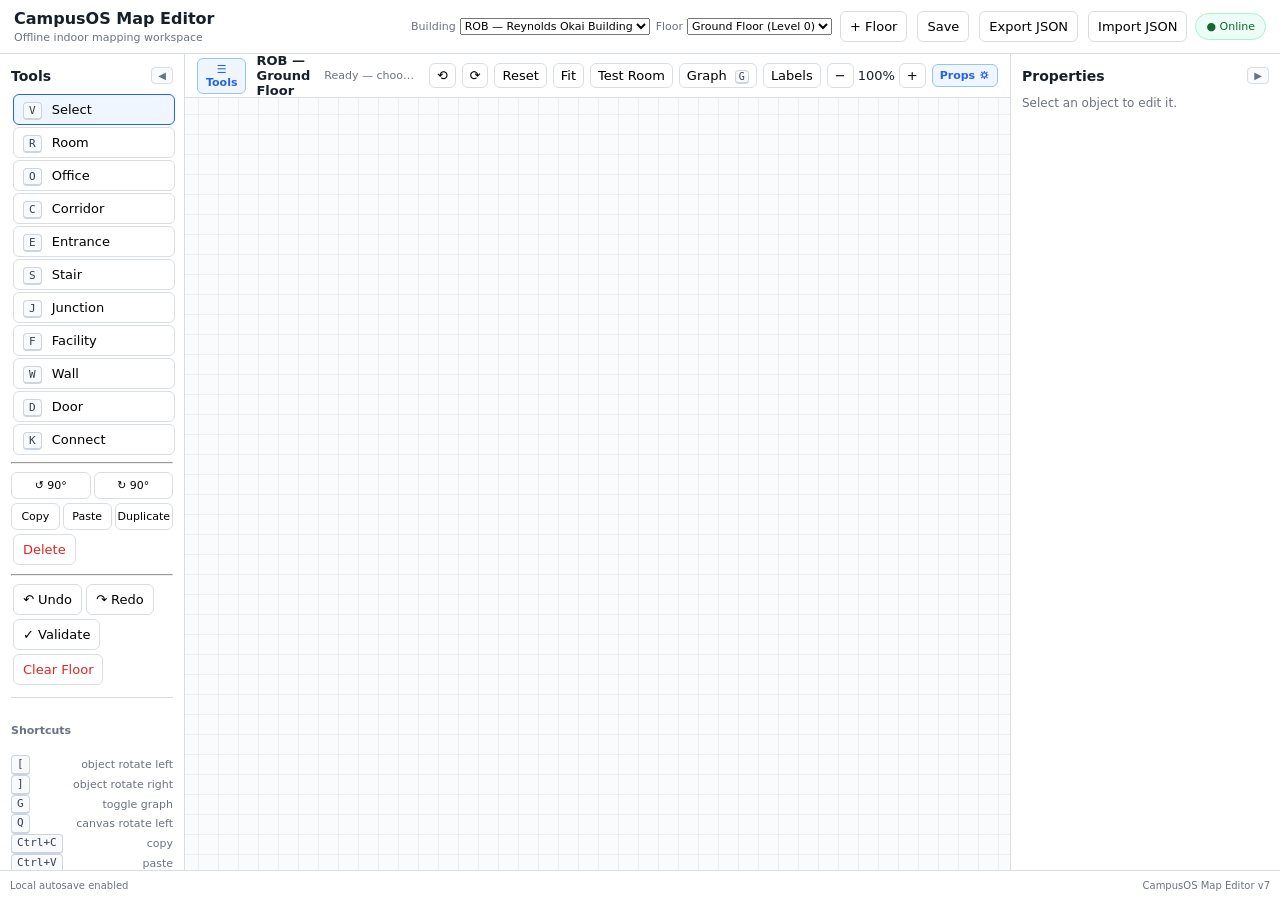
==== commit bf416c09: "Position header and sidebar controls cleanly without wrapping or overlap" ====
--- a/index.html
+++ b/index.html
@@ -12,14 +12,12 @@
 <link rel="icon" href="./icons/icon-192.svg" type="image/svg+xml">
 <link rel="apple-touch-icon" href="./icons/icon-192.svg">
 <title>CampusOS Map Editor</title>
-<link rel="stylesheet" href="./style.css?v=5">
+<link rel="stylesheet" href="./style.css?v=6">
 </head>
 <body>
 <header class="topbar">
   <div><b>CampusOS Map Editor</b><small>Offline indoor mapping workspace</small></div>
   <div class="top">
-    <button id="btnHeaderTools" class="header-sidebar-btn active" title="Toggle Tools sidebar (T)">☰ Tools</button>
-    <button id="btnHeaderProps" class="header-sidebar-btn active" title="Toggle Properties sidebar (P)">Properties ⛭</button>
     <label>Building <select><option>ROB — Reynolds Okai Building</option></select></label>
     <label>Floor <select id="floorSelect"></select></label>
     <button id="newFloor">+ Floor</button><button id="save">Save</button>
@@ -128,7 +126,7 @@
 </aside>
 </main>
 <footer><span id="saved">Local autosave enabled</span><span>CampusOS Map Editor v7</span></footer>
-<script src="./app.js?v=5"></script>
+<script src="./app.js?v=6"></script>
 <script>
 document.getElementById('testAdd').onclick=()=>{
   if(window.CampusOS){ window.CampusOS.setTool('room'); window.CampusOS.add('room',600,350); }
--- a/style.css
+++ b/style.css
@@ -5,9 +5,9 @@
 button:hover{background:#f1f5f9}
 .danger{color:#dc2626}
 .primary{width:100%;background:#2563eb;color:#fff;border-color:#2563eb}
-.topbar{height:68px;background:#fff;border-bottom:1px solid #d9dee5;display:flex;justify-content:space-between;align-items:center;padding:10px 14px}
-.topbar b{display:block;font-size:18px}.topbar small{color:#6b7280}
-.top{display:flex;gap:6px;align-items:center;flex-wrap:wrap}.top label{font-size:11px;color:#6b7280}
+.topbar{height:54px;min-height:54px;background:#fff;border-bottom:1px solid #d9dee5;display:flex;justify-content:space-between;align-items:center;padding:0 14px;gap:12px}
+.topbar b{display:block;font-size:16px;line-height:1.2}.topbar small{color:#6b7280;font-size:11px}
+.top{display:flex;gap:6px;align-items:center;flex-wrap:nowrap;white-space:nowrap}.top label{font-size:11px;color:#6b7280;display:inline-flex;align-items:center;gap:4px}
 .tools,.props{background:#fff;padding:11px;overflow:auto;min-height:0;transition:width .2s ease,padding .2s ease}.tools{border-right:1px solid #d9dee5}.props{border-left:1px solid #d9dee5}
 .sidebar-header{display:flex;align-items:center;justify-content:space-between;margin:2px 0 10px}
 .sidebar-header h3{margin:0;font-size:14px}
@@ -17,9 +17,6 @@
 .panel-btn:hover{background:#f1f5f9}
 .panel-btn.active{background:#eff6ff;color:#2563eb;border-color:#93c5fd}
 .bar-left{display:flex;align-items:center;gap:8px;min-width:0;overflow:hidden}
-.header-sidebar-btn{display:inline-flex;align-items:center;gap:4px;padding:6px 11px;font-size:12px;font-weight:600;border:1.5px solid #2563eb;background:#eff6ff;border-radius:6px;color:#1d4ed8;cursor:pointer;transition:all .15s}
-.header-sidebar-btn:hover{background:#dbeafe}
-.header-sidebar-btn:not(.active){background:#f8fafc;border-color:#cbd5e1;color:#64748b}
 .dock-tab{position:absolute;top:52px;z-index:100;background:#2563eb;color:#fff;border:1px solid #1d4ed8;box-shadow:0 2px 8px rgba(0,0,0,.15);padding:4px 8px;font-size:11px;font-weight:600;cursor:pointer;white-space:nowrap;transition:all .15s;display:inline-flex;align-items:center;gap:4px}
 .dock-tab[hidden]{display:none !important}
 .dock-tab:hover{background:#1d4ed8}
@@ -28,7 +25,7 @@
 .tool{display:block;width:100%;text-align:left}.tool.active{border-color:#2563eb;background:#eff6ff}
 .tool kbd{margin-right:6px}.help{border-top:1px solid #d9dee5;margin-top:10px;padding-top:8px;color:#6b7280;font-size:11px;line-height:1.8}
 .help div{display:flex;justify-content:space-between}kbd{border:1px solid #cbd5e1;border-bottom-width:2px;border-radius:4px;background:#f8fafc;padding:1px 5px;font:11px ui-monospace,monospace;color:#334155}
-main{height:calc(100vh - 98px);display:grid;grid-template-columns:185px 1fr 270px;grid-template-areas:"tools area props";min-height:0;transition:grid-template-columns .2s ease}
+main{height:calc(100vh - 84px);display:grid;grid-template-columns:185px 1fr 270px;grid-template-areas:"tools area props";min-height:0;transition:grid-template-columns .2s ease}
 main.collapse-tools{grid-template-columns:0px 1fr 270px}
 main.collapse-props{grid-template-columns:185px 1fr 0px}
 main.collapse-tools.collapse-props{grid-template-columns:0px 1fr 0px}
